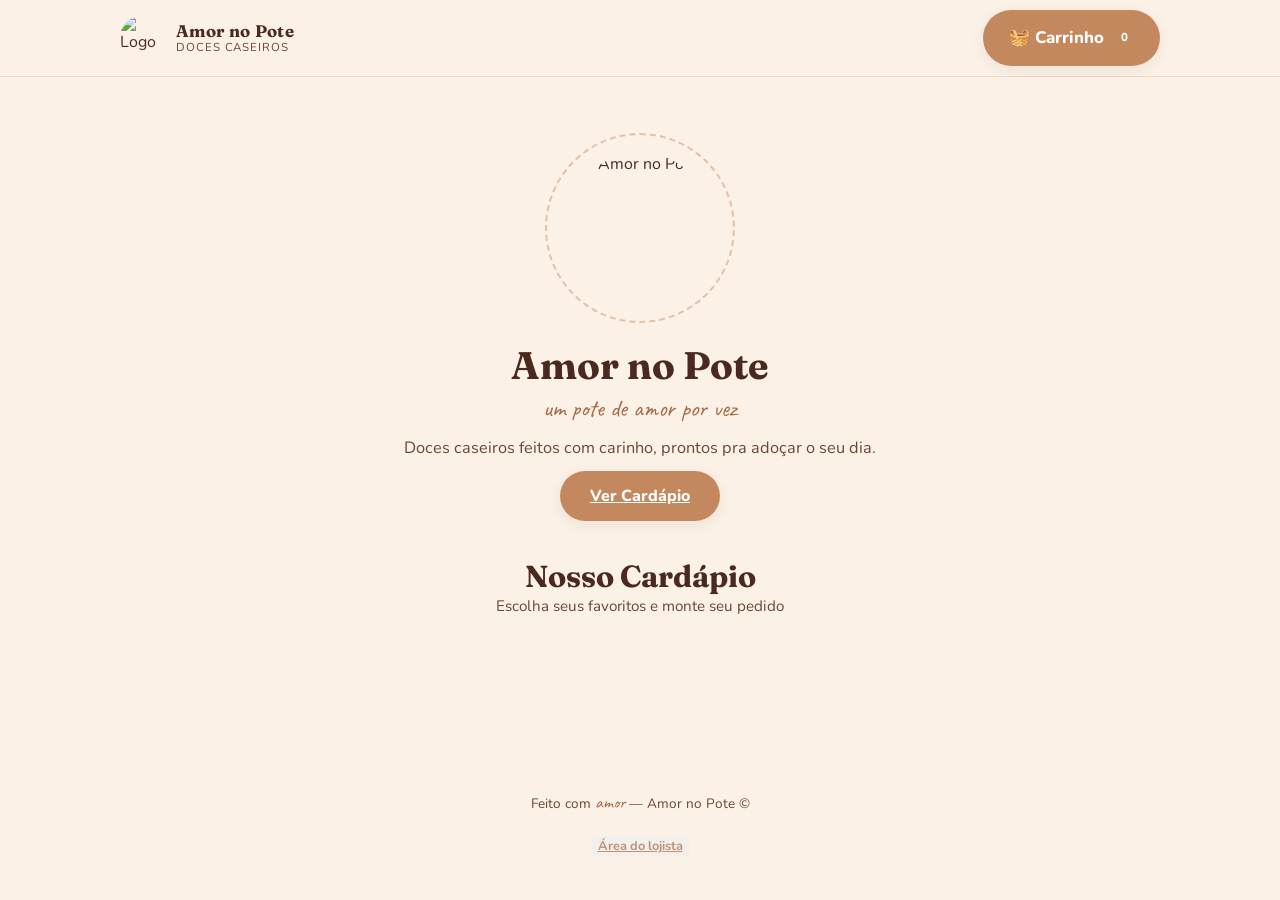
==== src/cardapio.html @ 1d7ec3ae "Changes" ====
<!DOCTYPE html>
<html lang="pt-BR">
<head>
<meta charset="UTF-8">
<meta name="viewport" content="width=device-width, initial-scale=1.0, viewport-fit=cover">
<title>Amor no Pote | Doces Caseiros</title>
<meta name="description" content="Doces caseiros feitos com carinho. Veja o cardápio e peça o seu pelo site.">
<meta property="og:type" content="website">
<meta property="og:title" content="Amor no Pote | Doces Caseiros">
<meta property="og:description" content="Doces caseiros feitos com carinho. Veja o cardápio e peça o seu pelo site.">
<meta property="og:image" content="https://amornopote.tiiny.site/logo.jpg">
<meta name="twitter:card" content="summary_large_image">
<meta name="twitter:title" content="Amor no Pote | Doces Caseiros">
<meta name="twitter:description" content="Doces caseiros feitos com carinho. Veja o cardápio e peça o seu pelo site.">
<meta name="twitter:image" content="https://amornopote.tiiny.site/logo.jpg">
<link rel="icon" href="https://amornopote.tiiny.site/logo.jpg" type="image/jpeg">
<link rel="preconnect" href="https://fonts.googleapis.com">
<link href="https://fonts.googleapis.com/css2?family=Fraunces:ital,opsz,wght@0,9..144,400;0,9..144,500;0,9..144,600;0,9..144,700;1,9..144,500&family=Caveat:wght@500;600;700&family=Nunito:wght@400;500;600;700;800&display=swap" rel="stylesheet">
<style>
  :root{
    --cream:#FBF1E7;
    --cream-deep:#F5E4D3;
    --blush:#F3DED0;
    --rose-gold:#C4885F;
    --rose-gold-dark:#A66B45;
    --plum:#4A2A20;
    --plum-soft:#6B4536;
    --white:#FFFDFB;
    --ok:#5C7A5A;
    --danger:#B8503F;
    --shadow: 0 10px 30px rgba(74,42,32,0.10);
    --shadow-sm: 0 4px 14px rgba(74,42,32,0.08);
  }
  *{box-sizing:border-box;}
  html{scroll-behavior:smooth;-webkit-text-size-adjust:100%;text-size-adjust:100%;}
  body{
    margin:0;
    background:var(--cream);
    color:var(--plum);
    font-family:'Nunito',sans-serif;
    -webkit-font-smoothing:antialiased;
  }
  h1,h2,h3,.display{
    font-family:'Fraunces',serif;
    color:var(--plum);
    margin:0;
  }
  .script{
    font-family:'Caveat',cursive;
    color:var(--rose-gold-dark);
  }
  img{max-width:100%;display:block;}
  button{font-family:inherit;cursor:pointer;border:none;}
  a{color:inherit;}
  .container{max-width:1080px;margin:0 auto;padding:0 20px;}
  ::selection{background:var(--rose-gold);color:#fff;}

  @media (prefers-reduced-motion: reduce){
    *{animation:none !important; transition:none !important;}
  }

  /* HEADER */
  header.site-header{
    position:sticky;top:0;z-index:40;
    background:rgba(251,241,231,0.92);
    backdrop-filter:blur(8px);
    border-bottom:1px solid rgba(196,136,95,0.25);
  }
  .header-inner{
    display:flex;align-items:center;justify-content:space-between;
    padding:10px 20px;max-width:1080px;margin:0 auto;
  }
  .brand{display:flex;align-items:center;gap:10px;}
  .brand img{height:46px;width:46px;border-radius:50%;object-fit:cover;}
  .brand-text{display:flex;flex-direction:column;line-height:1.1;}
  .brand-text strong{font-family:'Fraunces',serif;font-size:1.05rem;letter-spacing:.02em;}
  .brand-text span{font-size:.72rem;color:var(--plum-soft);letter-spacing:.08em;text-transform:uppercase;}
  .cart-btn{
    position:relative;background:var(--rose-gold);color:#fff;
    padding:16px 26px;border-radius:999px;font-weight:800;
    display:flex;align-items:center;justify-content:center;gap:10px;
    font-size:1.05rem;line-height:1;min-height:56px;
    box-shadow:var(--shadow-sm);-webkit-tap-highlight-color:transparent;touch-action:manipulation;
    transition:transform .15s ease, background .2s ease;
  }
  .cart-btn::after{content:"";position:absolute;inset:-12px;border-radius:999px;}
  .cart-btn:active{transform:scale(.97);}
  @media (max-width:640px){
    .header-inner{gap:12px;}
    .cart-btn{padding:16px 20px;font-size:1rem;flex:1;max-width:230px;}
    .brand img{height:40px;width:40px;}
  }
  .cart-btn:hover{background:var(--rose-gold-dark);transform:translateY(-1px);}
  .cart-badge{
    background:var(--rose-gold);color:#fff;border-radius:999px;
    min-width:20px;height:20px;font-size:.72rem;font-weight:800;
    display:flex;align-items:center;justify-content:center;padding:0 5px;
  }

  /* HERO */
  .hero{
    position:relative;padding:56px 20px 40px;text-align:center;overflow:hidden;
  }
  .hero-ring{
    width:190px;height:190px;border-radius:50%;
    border:2px dashed rgba(196,136,95,.45);
    margin:0 auto 18px;display:flex;align-items:center;justify-content:center;
    animation:spin 60s linear infinite;
  }
  @keyframes spin{to{transform:rotate(360deg);}}
  .hero-ring img{width:150px;height:150px;border-radius:50%;object-fit:cover;animation:spin-back 60s linear infinite;}
  @keyframes spin-back{to{transform:rotate(-360deg);}}
  .hero h1{font-size:2.4rem;margin-top:6px;}
  .hero .script-tag{font-size:1.5rem;display:block;margin-top:4px;}
  .hero p.lead{max-width:480px;margin:14px auto 26px;color:var(--plum-soft);font-size:1.02rem;}
  .hero-cta{
    background:var(--rose-gold);color:#fff;padding:14px 30px;border-radius:999px;
    font-weight:800;font-size:1rem;box-shadow:var(--shadow-sm);
    transition:transform .15s ease, background .2s ease;
  }
  .hero-cta:hover{background:var(--rose-gold-dark);transform:translateY(-2px);}

  /* CATEGORY TABS */
  .menu-section{padding:10px 20px 70px;}
  .menu-title{text-align:center;margin-bottom:22px;}
  .menu-title h2{font-size:1.9rem;}
  .menu-title span{color:var(--plum-soft);font-size:.95rem;}
  .tabs{
    display:flex;gap:10px;flex-wrap:wrap;justify-content:center;margin-bottom:32px;
  }
  .tab{
    background:var(--white);border:1.5px solid var(--blush);color:var(--plum-soft);
    padding:8px 18px;border-radius:999px;font-weight:700;font-size:.88rem;
    transition:all .15s ease;
  }
  .tab.active,.tab:hover{background:var(--plum);border-color:var(--plum);color:#fff;}

  .grid{
    display:grid;grid-template-columns:repeat(auto-fill,minmax(230px,1fr));gap:22px;
  }

  .product-card{
    background:var(--white);border-radius:20px;box-shadow:var(--shadow-sm);
    overflow:hidden;position:relative;display:flex;flex-direction:column;
    transition:transform .18s ease, box-shadow .18s ease;
  }
  .product-card:hover{transform:translateY(-4px);box-shadow:var(--shadow);}
  .product-img-wrap{position:relative;aspect-ratio:1/1;background:var(--blush);overflow:hidden;}
  .product-img-wrap img{width:100%;height:100%;object-fit:cover;}
  .product-img-wrap .noimg{
    width:100%;height:100%;display:flex;align-items:center;justify-content:center;
    font-size:2.4rem;color:var(--rose-gold);
  }
  .seal{
    position:absolute;top:-10px;right:12px;background:var(--rose-gold);color:#fff;
    width:52px;height:58px;display:flex;align-items:center;justify-content:center;
    font-family:'Fraunces',serif;font-weight:700;font-size:.78rem;text-align:center;
    clip-path:polygon(0% 0%,100% 0%,100% 78%,50% 100%,0% 78%);
    box-shadow:0 4px 10px rgba(0,0,0,.15);padding-top:2px;
  }
  .product-body{padding:16px 16px 18px;display:flex;flex-direction:column;gap:6px;flex:1;}
  .product-body h3{font-size:1.08rem;line-height:1.25;}
  .product-body p{margin:0;font-size:.85rem;color:var(--plum-soft);flex:1;line-height:1.4;}
  .product-footer{display:flex;align-items:center;justify-content:space-between;margin-top:8px;}
  .add-btn{
    background:var(--plum);color:#fff;width:38px;height:38px;border-radius:50%;
    font-size:1.3rem;display:flex;align-items:center;justify-content:center;
    transition:background .15s ease, transform .15s ease;
  }
  .add-btn:hover{background:var(--rose-gold-dark);transform:scale(1.08);}
  .unavailable-badge{
    position:absolute;inset:0;background:rgba(251,241,231,.85);
    display:flex;align-items:center;justify-content:center;font-weight:800;
    color:var(--danger);font-family:'Fraunces',serif;
  }

  .empty-state{
    text-align:center;padding:60px 20px;color:var(--plum-soft);
  }
  .empty-state .jar-emoji{font-size:3rem;margin-bottom:14px;}

  /* FOOTER */
  footer{padding:36px 20px 26px;text-align:center;color:var(--plum-soft);font-size:.85rem;}
  footer .admin-link{
    display:inline-block;margin-top:10px;color:var(--rose-gold-dark);font-weight:700;
    text-decoration:underline;font-size:.8rem;opacity:.7;
  }
  footer .admin-link:hover{opacity:1;}

  /* CART DRAWER */
  .overlay{
    position:fixed;inset:0;background:rgba(74,42,32,.35);z-index:60;
    opacity:0;pointer-events:none;transition:opacity .25s ease;
  }
  .overlay.show{opacity:1;pointer-events:auto;}
  .drawer{
    position:fixed;top:0;right:-100%;width:min(400px,92vw);
    height:100vh;height:100dvh;height:var(--real-vh, 100dvh);
    background:var(--cream);z-index:70;box-shadow:-10px 0 30px rgba(0,0,0,.15);
    transition:right .3s ease;
    display:flex;flex-direction:column;
  }
  .drawer.show{right:0;}
  .drawer-header{
    padding:20px;display:flex;align-items:center;justify-content:space-between;
    border-bottom:1px solid var(--blush);
  }
  .drawer-header h2{font-size:1.3rem;}
  .close-btn{background:transparent;color:var(--plum);font-size:1.4rem;line-height:1;padding:4px;}
  #checkoutForm{display:flex;flex-direction:column;flex:1;min-height:0;}
  .drawer-body{flex:1;overflow-y:auto;-webkit-overflow-scrolling:touch;padding:16px 20px;}
  .cart-item{display:flex;gap:12px;padding:12px 0;border-bottom:1px solid var(--blush);}
  .cart-item img{width:60px;height:60px;border-radius:12px;object-fit:cover;background:var(--blush);}
  .cart-item .noimg{width:60px;height:60px;border-radius:12px;background:var(--blush);display:flex;align-items:center;justify-content:center;font-size:1.4rem;color:var(--rose-gold);}
  .cart-item-info{flex:1;display:flex;flex-direction:column;gap:4px;}
  .cart-item-info strong{font-size:.95rem;}
  .cart-item-info .price{color:var(--rose-gold-dark);font-weight:700;font-size:.88rem;}
  .qty-control{display:flex;align-items:center;gap:8px;}
  .qty-control button{
    width:26px;height:26px;border-radius:50%;background:var(--blush);
    color:var(--plum);font-weight:800;display:flex;align-items:center;justify-content:center;
  }
  .qty-control button:hover{background:var(--rose-gold);color:#fff;}
  .remove-link{background:none;color:var(--danger);font-size:.78rem;text-decoration:underline;align-self:flex-start;}
  .drawer-footer{padding:18px 20px calc(22px + env(safe-area-inset-bottom, 0px));border-top:1px solid var(--blush);background:var(--white);position:relative;z-index:2;isolation:isolate;}
  .drawer-topbar{padding:14px 20px 16px;border-bottom:1px solid var(--blush);background:var(--white);position:relative;z-index:3;isolation:isolate;}
  .total-row{display:flex;justify-content:space-between;font-family:'Fraunces',serif;font-size:1.2rem;margin-bottom:14px;}
  .primary-btn{
    width:100%;background:var(--plum);color:#fff;padding:18px 14px;border-radius:14px;
    font-weight:800;font-size:1.05rem;transition:background .2s ease;
    min-height:56px;touch-action:manipulation;-webkit-tap-highlight-color:transparent;
  }
  .primary-btn:hover{background:var(--rose-gold-dark);}
  .secondary-btn{
    width:100%;background:transparent;color:var(--plum);border:1.5px solid var(--plum);
    padding:12px;border-radius:14px;font-weight:700;font-size:.92rem;margin-top:8px;
  }
  .secondary-btn:hover{background:var(--blush);}

  .field{margin-bottom:14px;text-align:left;}
  .field label{display:block;font-size:.82rem;font-weight:700;margin-bottom:5px;color:var(--plum-soft);}
  .field input,.field textarea,.field select{
    width:100%;padding:11px 13px;border-radius:10px;border:1.5px solid var(--blush);
    font-family:inherit;font-size:.92rem;background:var(--white);color:var(--plum);
  }
  .field input:focus,.field textarea:focus,.field select:focus{outline:2px solid var(--rose-gold);border-color:var(--rose-gold);}
  .field textarea{resize:vertical;min-height:70px;}

  .field-section-title{font-family:'Fraunces',serif;font-size:1rem;margin:20px 0 10px;color:var(--plum);}
  .field-section-title:first-child{margin-top:0;}
  .payment-options{display:flex;gap:8px;flex-wrap:wrap;}
  .payment-option{
    flex:1;min-width:80px;text-align:center;border:1.5px solid var(--blush);
    border-radius:12px;padding:12px 8px;cursor:pointer;font-weight:700;font-size:.82rem;
    transition:all .15s ease;position:relative;color:var(--plum-soft);
  }
  .payment-option input{position:absolute;opacity:0;width:0;height:0;pointer-events:none;}
  .payment-option:has(input:checked){border-color:var(--rose-gold);background:var(--blush);color:var(--rose-gold-dark);}
  .payment-option .pemoji{display:block;font-size:1.3rem;margin-bottom:4px;}

  /* MODALS */
  .modal{
    position:fixed;inset:0;z-index:95;display:flex;align-items:center;justify-content:center;
    padding:20px;opacity:0;pointer-events:none;transition:opacity .2s ease;
  }
  .modal.show{opacity:1;pointer-events:auto;}
  .modal-card{
    background:var(--white);border-radius:20px;max-width:420px;width:100%;
    padding:28px 26px;box-shadow:var(--shadow);max-height:88vh;overflow-y:auto;
    position:relative;
  }
  .modal-card.wide{max-width:640px;}
  .modal-card h2{font-size:1.4rem;margin-bottom:6px;}
  .modal-card p.sub{color:var(--plum-soft);font-size:.86rem;margin:0 0 18px;}
  .modal-close{position:absolute;top:14px;right:16px;background:none;font-size:1.3rem;color:var(--plum-soft);}

  /* TOAST */
  .toast{
    position:fixed;bottom:24px;left:50%;transform:translateX(-50%) translateY(20px);
    background:var(--plum);color:#fff;padding:12px 22px;border-radius:999px;
    font-weight:700;font-size:.88rem;z-index:100;opacity:0;transition:all .25s ease;
    box-shadow:var(--shadow);
  }
  .toast.show{opacity:1;transform:translateX(-50%) translateY(0);}

  /* ADMIN */
  .admin-shell{
    position:fixed;inset:0;background:var(--cream);z-index:90;overflow-y:auto;display:none;
  }
  .admin-shell.show{display:block;}
  .admin-top{
    display:flex;align-items:center;justify-content:space-between;padding:16px 24px;
    background:var(--plum);color:#fff;position:sticky;top:0;z-index:5;
  }
  .admin-top h1{color:#fff;font-size:1.15rem;}
  .admin-top .logout-btn{background:rgba(255,255,255,.15);color:#fff;padding:8px 16px;border-radius:999px;font-weight:700;font-size:.82rem;}
  .admin-top .logout-btn:hover{background:rgba(255,255,255,.28);}
  .admin-tabs{display:flex;gap:6px;padding:14px 24px 0;max-width:1080px;margin:0 auto;flex-wrap:wrap;}
  .admin-tab{
    background:var(--white);padding:9px 18px;border-radius:12px 12px 0 0;font-weight:700;
    font-size:.86rem;color:var(--plum-soft);border:1px solid var(--blush);border-bottom:none;
  }
  .admin-tab.active{background:var(--white);color:var(--plum);position:relative;}
  .admin-panel{max-width:1080px;margin:0 auto;padding:24px;background:var(--white);min-height:60vh;border-radius:0 0 16px 16px;}
  .admin-row{display:flex;align-items:center;justify-content:space-between;margin-bottom:18px;flex-wrap:wrap;gap:12px;}
  .admin-row h2{font-size:1.3rem;}
  .add-product-btn{background:var(--rose-gold);color:#fff;padding:10px 20px;border-radius:999px;font-weight:800;font-size:.88rem;}
  .add-product-btn:hover{background:var(--rose-gold-dark);}

  .admin-list{display:flex;flex-direction:column;gap:10px;}
  .admin-item{
    display:flex;align-items:center;gap:14px;padding:12px;border:1px solid var(--blush);
    border-radius:14px;
  }
  .admin-item img,.admin-item .noimg{width:56px;height:56px;border-radius:10px;object-fit:cover;background:var(--blush);flex-shrink:0;}
  .admin-item .noimg{display:flex;align-items:center;justify-content:center;color:var(--rose-gold);font-size:1.3rem;}
  .admin-item-info{flex:1;min-width:120px;}
  .admin-item-info strong{display:block;font-size:.95rem;}
  .admin-item-info span{font-size:.8rem;color:var(--plum-soft);}
  .admin-item-actions{display:flex;gap:8px;}
  .icon-btn{
    background:var(--blush);color:var(--plum);width:34px;height:34px;border-radius:50%;
    display:flex;align-items:center;justify-content:center;font-size:.95rem;
  }
  .icon-btn:hover{background:var(--rose-gold);color:#fff;}
  .icon-btn.danger:hover{background:var(--danger);}
  .status-pill{
    font-size:.72rem;font-weight:800;padding:4px 10px;border-radius:999px;text-transform:uppercase;
    letter-spacing:.03em;
  }
  .status-pill.available{background:#E4EEE3;color:var(--ok);}
  .status-pill.unavailable{background:#F3E1DD;color:var(--danger);}
  .status-pill.novo{background:#F3E1DD;color:var(--danger);}
  .status-pill.concluido{background:#E4EEE3;color:var(--ok);}

  .order-card{border:1px solid var(--blush);border-radius:14px;padding:16px;margin-bottom:12px;}
  .order-card-top{display:flex;justify-content:space-between;align-items:flex-start;margin-bottom:10px;flex-wrap:wrap;gap:8px;}
  .order-card-top strong{font-size:1rem;}
  .order-card-top small{color:var(--plum-soft);display:block;font-size:.78rem;}
  .order-items{font-size:.86rem;color:var(--plum-soft);margin:8px 0;line-height:1.6;}
  .order-total{font-family:'Fraunces',serif;font-weight:700;font-size:1.05rem;}
  .order-actions{display:flex;gap:8px;margin-top:10px;}
  .small-btn{padding:7px 14px;border-radius:999px;font-size:.78rem;font-weight:700;background:var(--blush);color:var(--plum);}
  .small-btn:hover{background:var(--rose-gold);color:#fff;}

  .img-upload{
    border:2px dashed var(--blush);border-radius:14px;padding:16px;text-align:center;
    cursor:pointer;position:relative;
  }
  .img-upload img{max-height:120px;margin:0 auto 8px;border-radius:10px;}
  .img-upload span{font-size:.8rem;color:var(--plum-soft);}
  .img-upload input[type=file]{position:absolute;inset:0;opacity:0;cursor:pointer;}

  .empty-admin{text-align:center;padding:50px 20px;color:var(--plum-soft);}

  @media (max-width:600px){
    .hero h1{font-size:1.9rem;}
    .admin-panel{padding:16px;}
    .admin-item{flex-wrap:wrap;}
  }
</style>
</head>
<body>

<header class="site-header">
  <div class="header-inner">
    <div class="brand">
      <img id="brandLogo" src="" alt="Logo Amor no Pote">
      <div class="brand-text">
        <strong id="brandName">Amor no Pote</strong>
        <span>Doces Caseiros</span>
      </div>
    </div>
    <button class="cart-btn" id="openCartBtn" aria-label="Abrir carrinho">
      🧺 Carrinho <span class="cart-badge" id="cartBadge">0</span>
    </button>
  </div>
</header>

<section class="hero">
  <div class="hero-ring">
    <img id="heroLogo" src="" alt="Amor no Pote">
  </div>
  <h1>Amor no Pote</h1>
  <span class="script-tag script" id="heroTagline">um pote de amor por vez</span>
  <p class="lead" id="heroLead">Doces caseiros feitos com carinho, prontos pra adoçar o seu dia.</p>
  <a href="#menu" class="hero-cta">Ver Cardápio</a>
</section>

<section class="menu-section" id="menu">
  <div class="menu-title">
    <h2>Nosso Cardápio</h2>
    <span>Escolha seus favoritos e monte seu pedido</span>
  </div>
  <div class="tabs" id="tabs"></div>
  <div class="grid" id="productGrid"></div>
</section>

<footer>
  <p>Feito com <span class="script" style="font-size:1.1rem;">amor</span> — Amor no Pote © <span id="year"></span></p>
  <button class="admin-link" id="openAdminBtn">Área do lojista</button>
</footer>

<!-- CART -->
<div class="overlay" id="overlay"></div>
<div class="drawer" id="cartDrawer">
  <div class="drawer-header">
    <h2>Enviar pedido para WhatsApp</h2>
    <button class="close-btn" id="closeCartBtn">✕</button>
  </div>
  <form id="checkoutForm">
    <div class="drawer-topbar">
      <div class="total-row"><span>Total</span><span id="cartTotal">R$ 0,00</span></div>
      <button type="submit" class="primary-btn">Finalizar pedido</button>
    </div>
    <div class="drawer-body">
      <div id="cartItems"></div>

      <div class="field-section-title">Seus dados</div>
      <div class="field">
        <label for="custName">Seu nome</label>
        <input type="text" id="custName" placeholder="Como podemos te chamar?">
      </div>
      <div class="field">
        <label for="custAddress">Endereço de entrega</label>
        <textarea id="custAddress" placeholder="Rua, número, complemento, ponto de referência..."></textarea>
      </div>

      <div class="field-section-title">Forma de pagamento</div>
      <div class="field">
        <div class="payment-options" id="paymentOptions">
          <label class="payment-option"><input type="radio" name="payment" value="Pix"><span class="pemoji">💠</span>Pix</label>
          <label class="payment-option"><input type="radio" name="payment" value="Cartão"><span class="pemoji">💳</span>Cartão</label>
          <label class="payment-option"><input type="radio" name="payment" value="Dinheiro"><span class="pemoji">💵</span>Dinheiro</label>
        </div>
      </div>

      <div class="field" id="changeField" style="display:none;">
        <label>Precisa de troco?</label>
        <div class="payment-options" id="needsChangeOptions">
          <label class="payment-option"><input type="radio" name="needsChange" value="sim">Sim</label>
          <label class="payment-option"><input type="radio" name="needsChange" value="nao">Não</label>
        </div>
      </div>
      <div class="field" id="changeAmountField" style="display:none;">
        <label for="changeAmount">Troco para quanto?</label>
        <input type="text" id="changeAmount" placeholder="Ex: R$ 50,00">
      </div>

      <div class="field">
        <label for="custNotes">Observações (opcional)</label>
        <textarea id="custNotes" placeholder="Outras informações, se precisar..."></textarea>
      </div>
    </div>
  </form>
</div>

<!-- ADMIN LOGIN -->
<div class="modal" id="adminLoginModal">
  <div class="modal-card">
    <button class="modal-close" id="closeAdminLoginBtn">✕</button>
    <h2>Área do lojista</h2>
    <p class="sub">Entre com a senha para gerenciar o cardápio</p>
    <form id="adminLoginForm">
      <div class="field">
        <label for="adminPass">Senha</label>
        <input type="password" id="adminPass" required autocomplete="current-password">
      </div>
      <button type="submit" class="primary-btn">Entrar</button>
      <p class="sub" id="adminLoginError" style="color:#B8503F;display:none;margin:10px 0 0;">Senha incorreta. Tente novamente.</p>
    </form>
  </div>
</div>

<!-- ADMIN SHELL -->
<div class="admin-shell" id="adminShell">
  <div class="admin-top">
    <h1>Painel — Amor no Pote</h1>
    <button class="logout-btn" id="logoutBtn">Sair</button>
  </div>
  <div class="admin-tabs">
    <button class="admin-tab active" data-tab="products">Produtos</button>
    <button class="admin-tab" data-tab="orders">Pedidos</button>
    <button class="admin-tab" data-tab="settings">Configurações</button>
  </div>
  <div class="admin-panel">
    <div id="adminProductsTab">
      <div class="admin-row">
        <h2>Produtos</h2>
        <button class="add-product-btn" id="addProductBtn">+ Novo produto</button>
      </div>
      <div class="admin-list" id="adminProductList"></div>
    </div>
    <div id="adminOrdersTab" style="display:none;">
      <div class="admin-row"><h2>Pedidos</h2></div>
      <div id="adminOrderList"></div>
    </div>
    <div id="adminSettingsTab" style="display:none;">
      <div class="admin-row"><h2>Configurações da loja</h2></div>
      <form id="settingsForm" style="max-width:480px;">
        <div class="field">
          <label>Logo da loja</label>
          <div class="img-upload" id="logoUpload">
            <img id="logoPreview" style="display:none;">
            <span id="logoUploadText">Toque para trocar a logo</span>
            <input type="file" accept="image/*" id="logoFileInput">
          </div>
        </div>
        <div class="field">
          <label for="settStoreName">Nome da loja</label>
          <input type="text" id="settStoreName">
        </div>
        <div class="field">
          <label for="settTagline">Frase de destaque (embaixo do nome)</label>
          <input type="text" id="settTagline">
        </div>
        <div class="field">
          <label for="settLead">Texto de apresentação</label>
          <textarea id="settLead"></textarea>
        </div>
        <div class="field">
          <label for="settPhone">WhatsApp para pedidos (só números, com DDD)</label>
          <input type="text" id="settPhone" placeholder="11999999999">
        </div>
        <hr style="border:none;border-top:1px solid var(--blush);margin:20px 0;">
        <div class="field">
          <label for="settNewPass">Nova senha do painel (deixe em branco para manter)</label>
          <input type="password" id="settNewPass" autocomplete="new-password">
        </div>
        <button type="submit" class="primary-btn">Salvar configurações</button>
      </form>
    </div>
  </div>
</div>

<!-- PRODUCT FORM MODAL -->
<div class="modal" id="productModal">
  <div class="modal-card wide">
    <button class="modal-close" id="closeProductModalBtn">✕</button>
    <h2 id="productModalTitle">Novo produto</h2>
    <p class="sub">Preencha os dados do produto</p>
    <form id="productForm">
      <input type="hidden" id="prodId">
      <div class="field">
        <label>Foto do produto</label>
        <div class="img-upload" id="prodImgUpload">
          <img id="prodImgPreview" style="display:none;">
          <span id="prodImgUploadText">Toque para escolher uma foto</span>
          <input type="file" accept="image/*" id="prodImgInput">
        </div>
      </div>
      <div class="field">
        <label for="prodName">Nome do produto</label>
        <input type="text" id="prodName" required placeholder="Ex: Brigadeiro Gourmet">
      </div>
      <div class="field">
        <label for="prodCategory">Categoria</label>
        <input type="text" id="prodCategory" required placeholder="Ex: Brigadeiros, Bolos, Potes...">
      </div>
      <div class="field">
        <label for="prodPrice">Preço (R$)</label>
        <input type="number" id="prodPrice" required step="0.01" min="0" placeholder="Ex: 8.50">
      </div>
      <div class="field">
        <label for="prodDesc">Descrição</label>
        <textarea id="prodDesc" placeholder="Fale um pouco sobre o produto..."></textarea>
      </div>
      <div class="field" style="display:flex;align-items:center;gap:10px;">
        <input type="checkbox" id="prodAvailable" checked style="width:auto;">
        <label for="prodAvailable" style="margin:0;">Disponível para venda</label>
      </div>
      <button type="submit" class="primary-btn">Salvar produto</button>
    </form>
  </div>
</div>

<div class="toast" id="toast"></div>

<script type="module">
import { initializeApp } from "https://www.gstatic.com/firebasejs/10.12.2/firebase-app.js";
import {
  getFirestore, doc, getDoc, setDoc, updateDoc, deleteDoc,
  collection, onSnapshot
} from "https://www.gstatic.com/firebasejs/10.12.2/firebase-firestore.js";

const firebaseConfig = {
  apiKey: "AIzaSyDEsVVt9B5DP4lntviGOjv_mXF3MRLtWuE",
  authDomain: "amornopote-ebc08.firebaseapp.com",
  projectId: "amornopote-ebc08",
  storageBucket: "amornopote-ebc08.firebasestorage.app",
  messagingSenderId: "942478575486",
  appId: "1:942478575486:web:3a5dc94a21d75a47c6952f",
  measurementId: "G-R8P2642BBR"
};
const app = initializeApp(firebaseConfig);
const db = getFirestore(app);

const LOGO_DATA_URL = "[data-uri]";
const DEFAULT_PRODUCTS = [{"id": "p_cascao_brigadeiro", "name": "Cascão de Brigadeiro", "category": "Cascão", "price": 18.0, "description": "Casquinha crocante de chocolate recheada com brigadeiro cremoso e finalizada com brownie e morango.", "available": true, "image": "[data-uri]"}, {"id": "p_cascao_ferrero", "name": "Cascão de Ferrero Rocher", "category": "Cascão", "price": 18.0, "description": "Casquinha de chocolate com recheio cremoso de avelã e cobertura crocante de amendoim, estilo Ferrero Rocher.", "available": true, "image": "[data-uri]"}, {"id": "p_cascao_kinder", "name": "Cascão de Kinder Bueno", "category": "Cascão", "price": 18.0, "description": "Casquinha de chocolate com recheio branco cremoso e pedaços de Kinder Bueno.", "available": true, "image": "[data-uri]"}, {"id": "p_cascao_ninho_morango", "name": "Cascão de Ninho com Morango", "category": "Cascão", "price": 18.0, "description": "Casquinha de chocolate com creme de leite Ninho e morango fresco.", "available": true, "image": "[data-uri]"}, {"id": "p_cascao_ninho_brig_brownie_morango", "name": "Cascão Ninho, Brigadeiro, Brownie e Morango", "category": "Cascão", "price": 18.0, "description": "Casquinha de chocolate com camadas de ninho, brigadeiro, brownie e morango.", "available": true, "image": "[data-uri]"}, {"id": "p_sanduiche_brownie_maracuja", "name": "Sanduíche de Brownie — Maracujá", "category": "Sanduíche de Brownie", "price": 9.0, "description": "Brownie recheado com creme de maracujá.", "available": true, "image": "[data-uri]"}, {"id": "p_sanduiche_brownie_ninho", "name": "Sanduíche de Brownie — Ninho", "category": "Sanduíche de Brownie", "price": 9.0, "description": "Brownie recheado com creme de leite Ninho.", "available": true, "image": "[data-uri]"}, {"id": "p_sanduiche_brownie_brigadeiro", "name": "Sanduíche de Brownie — Brigadeiro", "category": "Sanduíche de Brownie", "price": 9.0, "description": "Brownie recheado com brigadeiro cremoso.", "available": true, "image": "[data-uri]"}, {"id": "p_torta_brownie_brigadeiro_morango", "name": "Torta Brownie de Brigadeiro com Morango", "category": "Torta Brownie", "price": 18.0, "description": "Base de brownie com recheio de brigadeiro cremoso e finalizada com morango.", "available": true, "image": "[data-uri]"}, {"id": "p_torta_brownie_ninho_choc_morango", "name": "Torta Brownie de Ninho com Chocolate e Morango", "category": "Torta Brownie", "price": 18.0, "description": "Base de brownie com recheio de ninho, finalizada com chocolate e morango.", "available": true, "image": "[data-uri]"}, {"id": "p_torta_brownie_kinder", "name": "Torta Brownie de Kinder Bueno", "category": "Torta Brownie", "price": 18.0, "description": "Base de brownie com recheio cremoso de Kinder Bueno.", "available": true, "image": "[data-uri]"}, {"id": "p_copo_felicidade_maracuja", "name": "Copo da Felicidade de Maracujá", "category": "Copo da Felicidade", "price": 14.0, "description": "Camadas de brownie, creme de maracujá e chocolate.", "available": true, "image": "[data-uri]"}, {"id": "p_copo_felicidade_morango_choc", "name": "Copo da Felicidade de Morango com Chocolate", "category": "Copo da Felicidade", "price": 14.0, "description": "Camadas de brownie, chocolate cremoso e morango fresco.", "available": true, "image": "[data-uri]"}, {"id": "p_coxinha_frango", "name": "Coxinha de Frango", "category": "Salgados", "price": 10.0, "description": "Coxinha crocante recheada com frango desfiado temperado.", "available": true, "image": "[data-uri]"}, {"id": "p_pao_de_mel", "name": "Pão de Mel Tradicional", "category": "Pão de Mel", "price": 9.0, "description": "Pão de mel macio coberto com chocolate e detalhes em chocolate branco.", "available": true, "image": "[data-uri]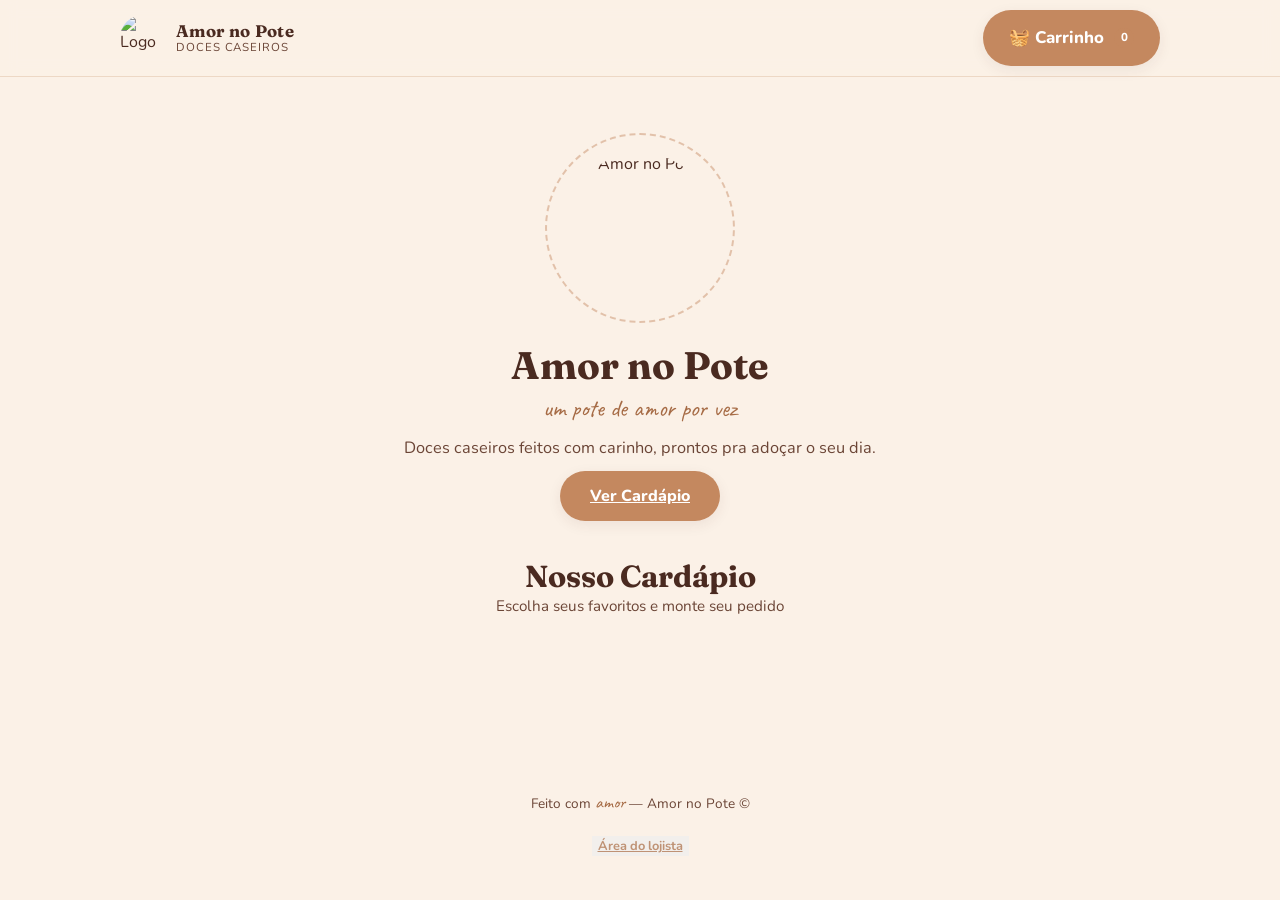
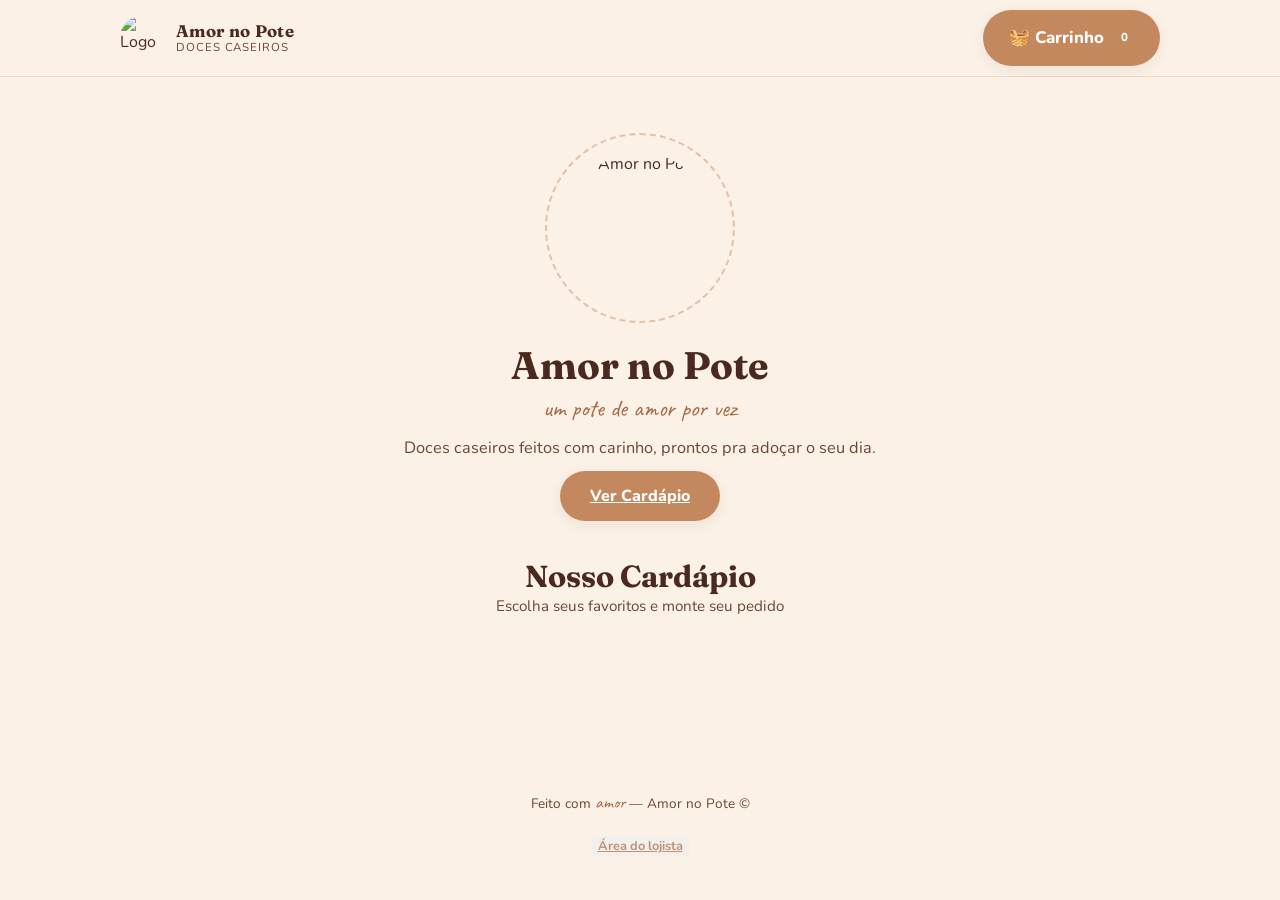
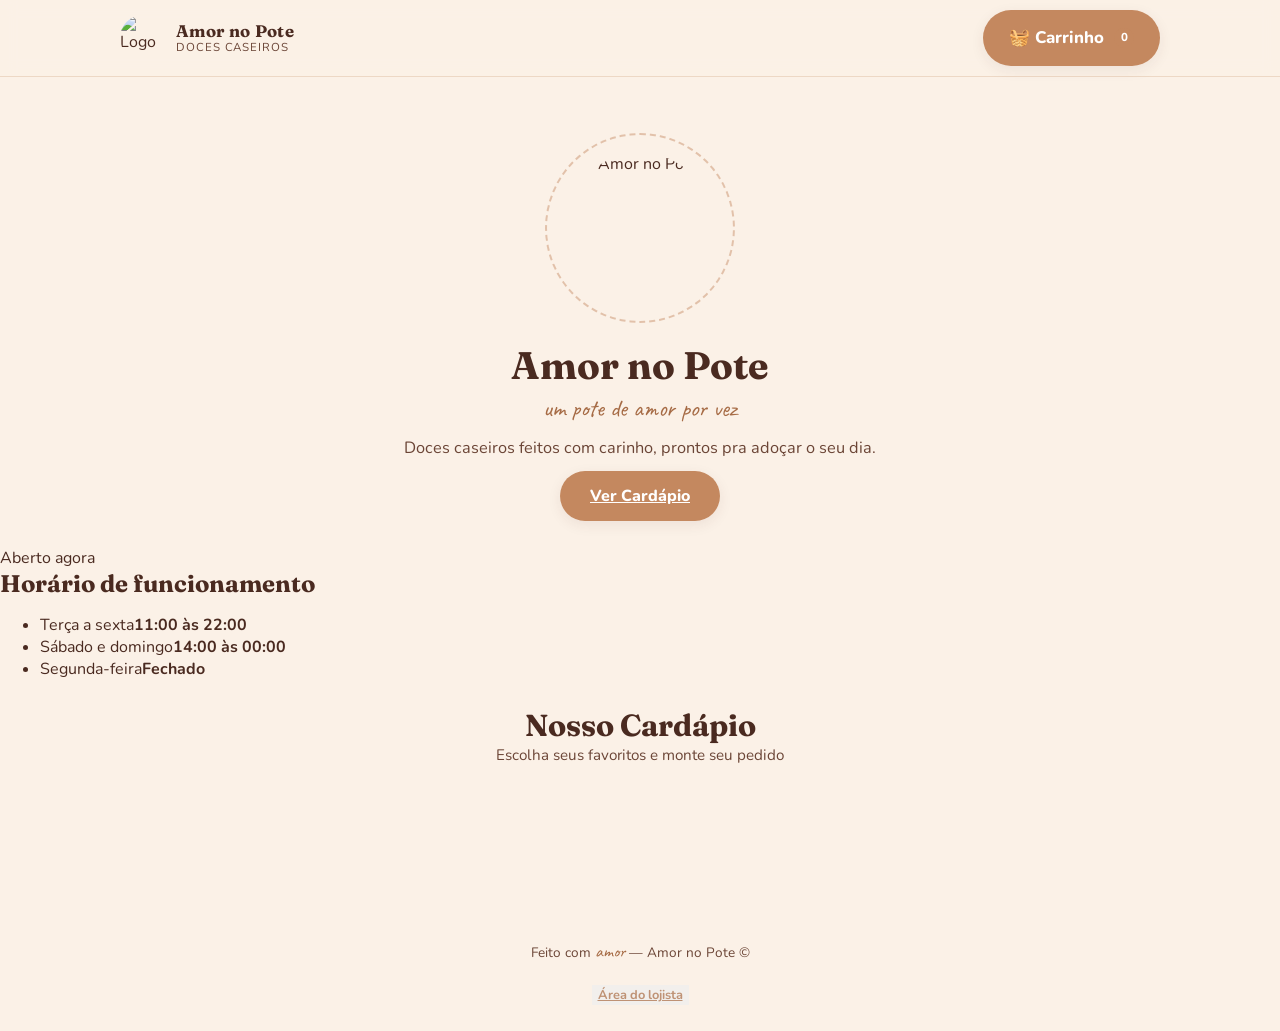
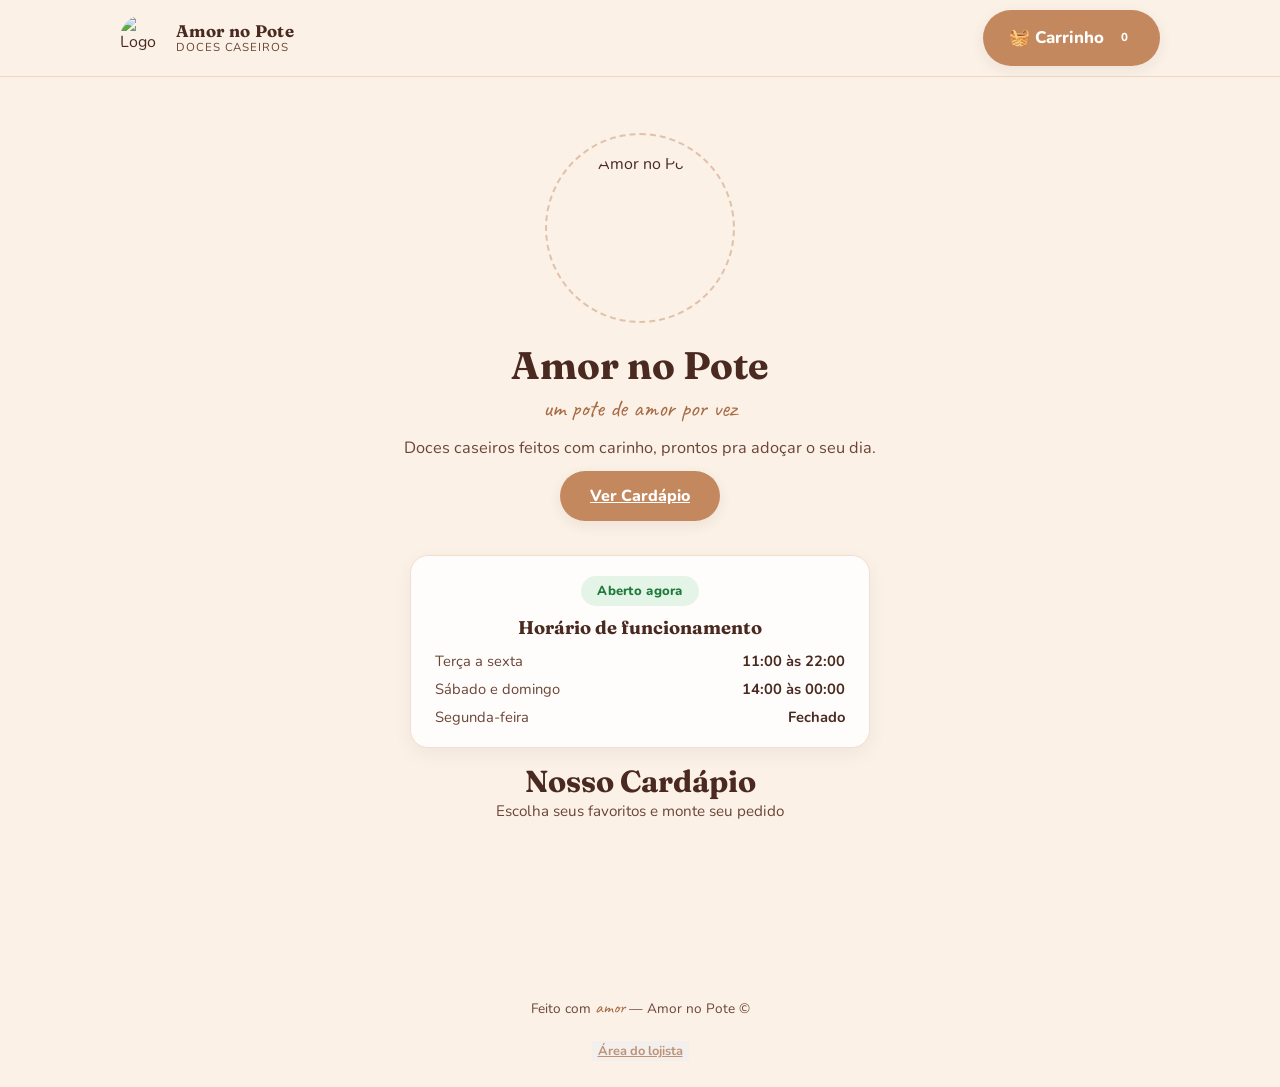
